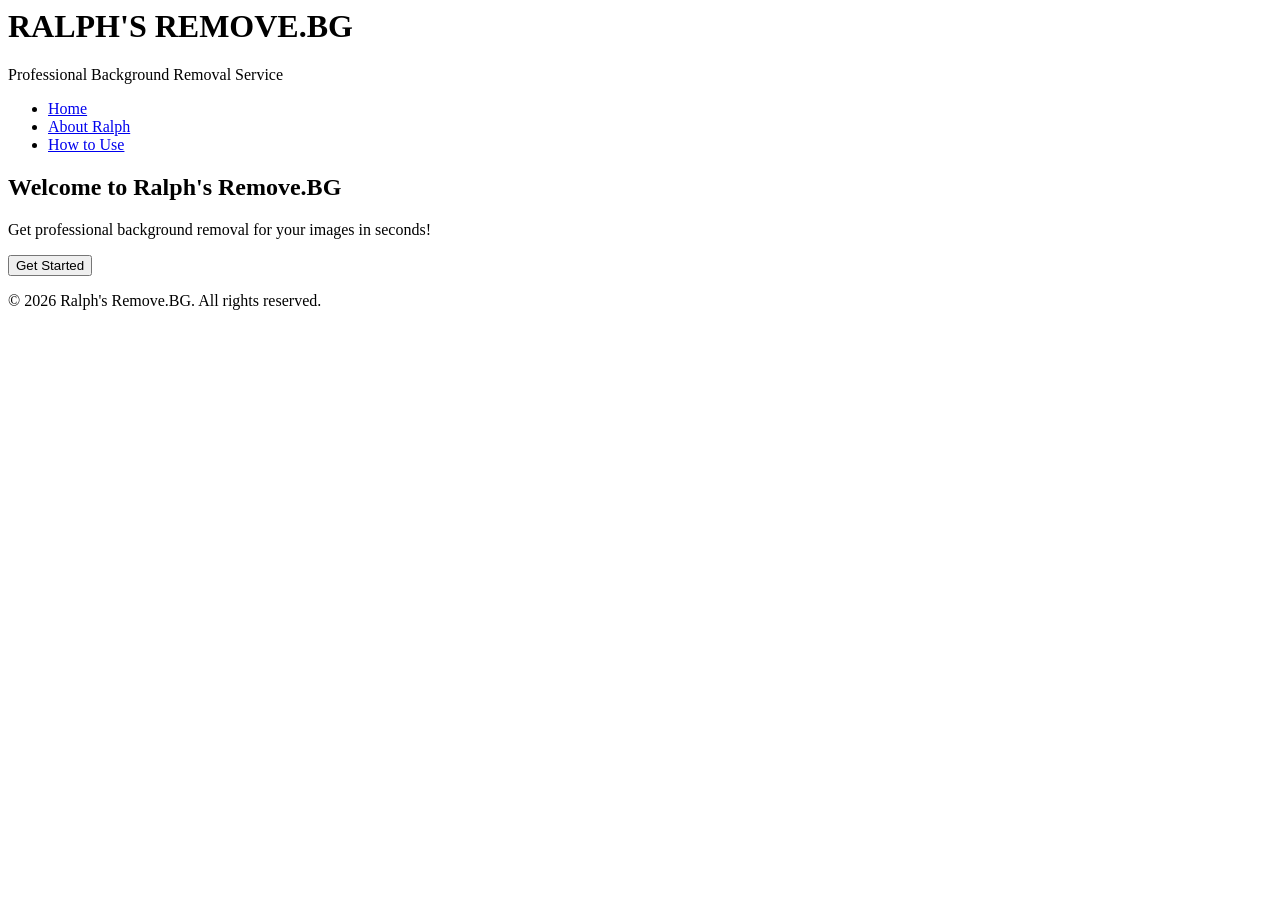
==== docs/index.html @ eb9e18e4 "Move index.html to docs folder for GitHub Pages" ====
<html lang="en">
<head>
    <meta charset="UTF-8">
    <meta name="viewport" content="width=device-width, initial-scale=1.0">
    <title>RALPH'S REMOVE.BG WEBSITE</title>
    <link rel="stylesheet" href="styles.css">
    <script src="script.js" defer></script>
</head>
<body>
    <div class="container">
        <header>
            <h1>RALPH'S REMOVE.BG</h1>
            <p>Professional Background Removal Service</p>
        </header>
        
        <nav>
            <ul>
                <li><a href="#home">Home</a></li>
                <li><a href="about-ralph.html">About Ralph</a></li>
                <li><a href="how-to-use.html">How to Use</a></li>
            </ul>
        </nav>
        
        <main>
            <section id="home">
                <h2>Welcome to Ralph's Remove.BG</h2>
                <p>Get professional background removal for your images in seconds!</p>
                <button class="cta-btn">Get Started</button>
            </section>
        </main>
        
        <footer>
            <p>&copy; 2026 Ralph's Remove.BG. All rights reserved.</p>
        </footer>
    </div>
</body>
</html>
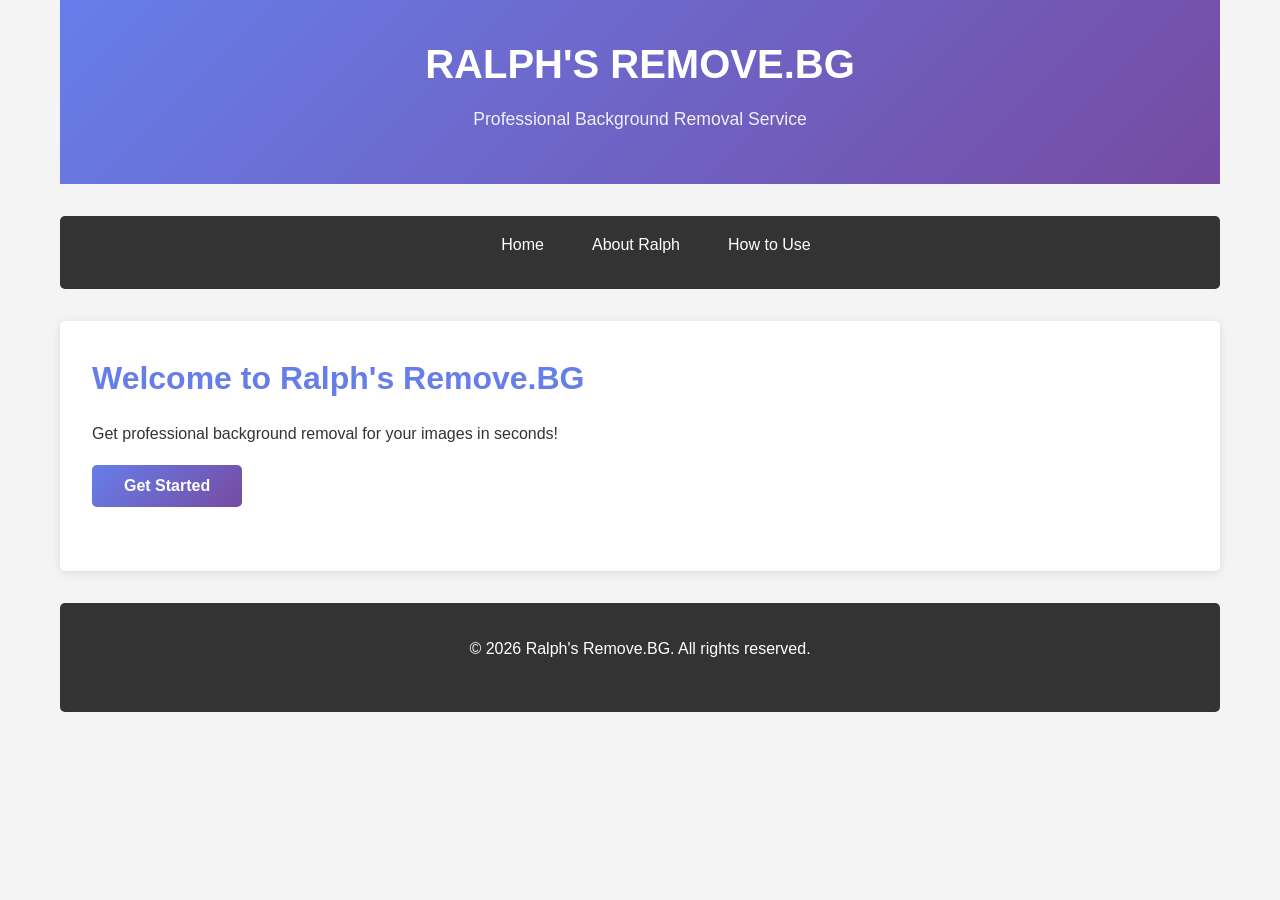
==== commit d9d950a8: "Fix index.html - add DOCTYPE declaration and remove script reference" ====
--- a/docs/index.html
+++ b/docs/index.html
@@ -1,10 +1,10 @@
+<!DOCTYPE html>
 <html lang="en">
 <head>
     <meta charset="UTF-8">
     <meta name="viewport" content="width=device-width, initial-scale=1.0">
     <title>RALPH'S REMOVE.BG WEBSITE</title>
     <link rel="stylesheet" href="styles.css">
-    <script src="script.js" defer></script>
 </head>
 <body>
     <div class="container">
@@ -15,7 +15,7 @@
         
         <nav>
             <ul>
-                <li><a href="#home">Home</a></li>
+                <li><a href="index.html">Home</a></li>
                 <li><a href="about-ralph.html">About Ralph</a></li>
                 <li><a href="how-to-use.html">How to Use</a></li>
             </ul>
--- a/docs/styles.css
+++ b/docs/styles.css
@@ -0,0 +1,149 @@
+* {
+    margin: 0;
+    padding: 0;
+    box-sizing: border-box;
+}
+
+body {
+    font-family: 'Segoe UI', Tahoma, Geneva, Verdana, sans-serif;
+    line-height: 1.6;
+    color: #333;
+    background-color: #f4f4f4;
+}
+
+.container {
+    max-width: 1200px;
+    margin: 0 auto;
+    padding: 0 20px;
+}
+
+header {
+    background: linear-gradient(135deg, #667eea 0%, #764ba2 100%);
+    color: white;
+    text-align: center;
+    padding: 2rem 0;
+    margin-bottom: 2rem;
+}
+
+header h1 {
+    font-size: 2.5rem;
+    margin-bottom: 0.5rem;
+}
+
+header p {
+    font-size: 1.1rem;
+    opacity: 0.9;
+}
+
+nav {
+    background-color: #333;
+    margin-bottom: 2rem;
+    border-radius: 5px;
+    overflow: hidden;
+}
+
+nav ul {
+    list-style: none;
+    display: flex;
+    justify-content: center;
+    flex-wrap: wrap;
+}
+
+nav ul li {
+    margin: 0;
+}
+
+nav ul li a {
+    display: block;
+    color: white;
+    text-decoration: none;
+    padding: 1rem 1.5rem;
+    transition: background-color 0.3s;
+}
+
+nav ul li a:hover {
+    background-color: #667eea;
+}
+
+main {
+    background-color: white;
+    padding: 2rem;
+    border-radius: 5px;
+    box-shadow: 0 2px 10px rgba(0, 0, 0, 0.1);
+    margin-bottom: 2rem;
+}
+
+section {
+    margin-bottom: 2rem;
+}
+
+h2 {
+    color: #667eea;
+    margin-bottom: 1rem;
+    font-size: 2rem;
+}
+
+h3 {
+    color: #764ba2;
+    margin-top: 1.5rem;
+    margin-bottom: 0.5rem;
+    font-size: 1.3rem;
+}
+
+p {
+    margin-bottom: 1rem;
+    line-height: 1.8;
+}
+
+ul {
+    margin-left: 2rem;
+    margin-bottom: 1rem;
+}
+
+ul li {
+    margin-bottom: 0.5rem;
+}
+
+.cta-btn {
+    background: linear-gradient(135deg, #667eea 0%, #764ba2 100%);
+    color: white;
+    padding: 0.75rem 2rem;
+    border: none;
+    border-radius: 5px;
+    cursor: pointer;
+    font-size: 1rem;
+    font-weight: bold;
+    transition: transform 0.3s, box-shadow 0.3s;
+}
+
+.cta-btn:hover {
+    transform: translateY(-2px);
+    box-shadow: 0 5px 15px rgba(102, 126, 234, 0.4);
+}
+
+footer {
+    background-color: #333;
+    color: white;
+    text-align: center;
+    padding: 2rem;
+    margin-top: 2rem;
+    border-radius: 5px;
+}
+
+@media (max-width: 768px) {
+    header h1 {
+        font-size: 1.5rem;
+    }
+    
+    nav ul {
+        flex-direction: column;
+    }
+    
+    nav ul li a {
+        text-align: center;
+    }
+    
+    main {
+        padding: 1rem;
+    }
+}
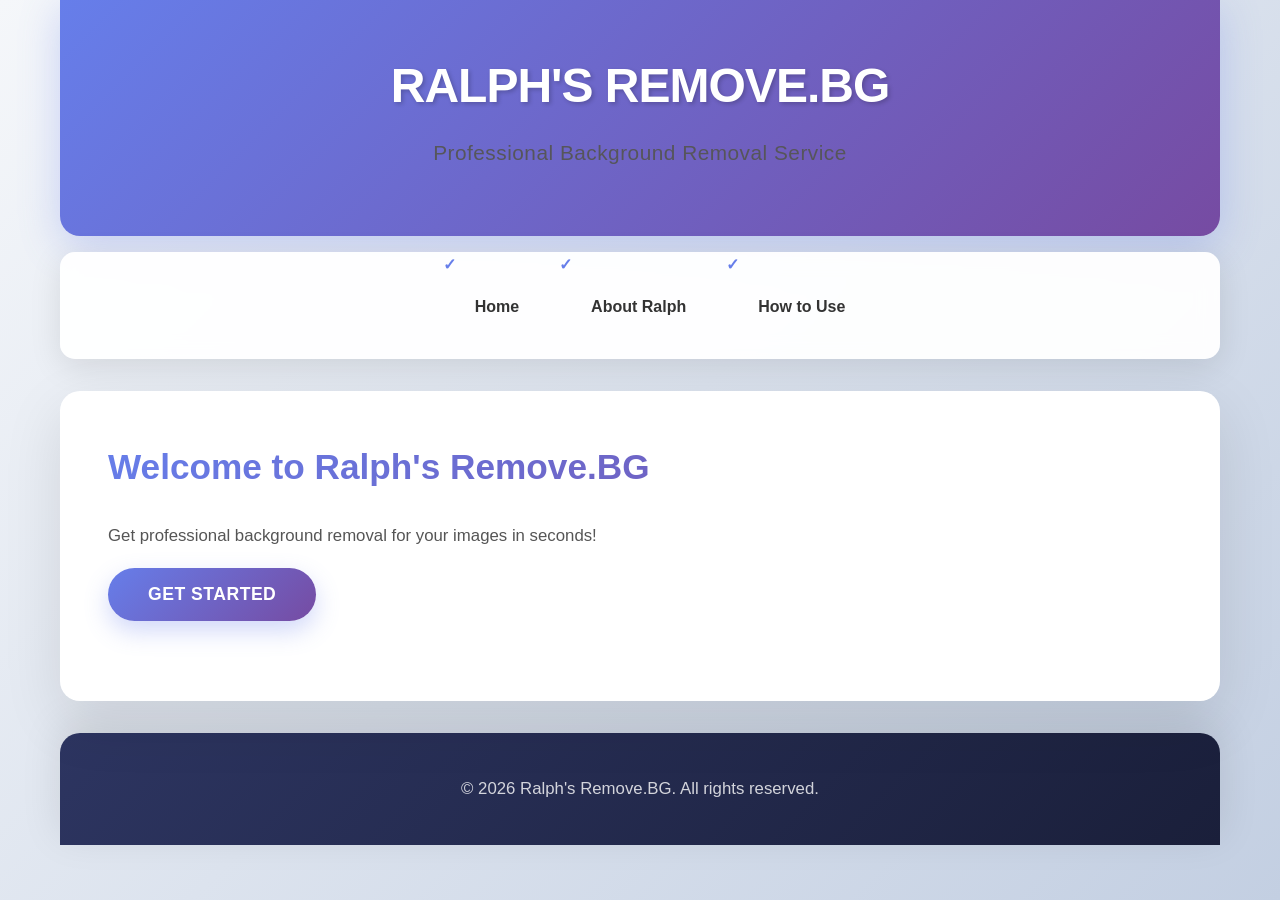
==== commit b7fc002d: "Add cache-buster to force CSS reload" ====
--- a/docs/index.html
+++ b/docs/index.html
@@ -3,8 +3,11 @@
 <head>
     <meta charset="UTF-8">
     <meta name="viewport" content="width=device-width, initial-scale=1.0">
+    <meta http-equiv="Cache-Control" content="no-cache, no-store, must-revalidate">
+    <meta http-equiv="Pragma" content="no-cache">
+    <meta http-equiv="Expires" content="0">
     <title>RALPH'S REMOVE.BG WEBSITE</title>
-    <link rel="stylesheet" href="styles.css">
+    <link rel="stylesheet" href="styles.css?v=2">
 </head>
 <body>
     <div class="container">
--- a/docs/styles.css
+++ b/docs/styles.css
@@ -5,10 +5,11 @@
 }
 
 body {
-    font-family: 'Segoe UI', Tahoma, Geneva, Verdana, sans-serif;
+    font-family: 'Poppins', 'Segoe UI', Tahoma, Geneva, Verdana, sans-serif;
     line-height: 1.6;
     color: #333;
-    background-color: #f4f4f4;
+    background: linear-gradient(135deg, #f5f7fa 0%, #c3cfe2 100%);
+    min-height: 100vh;
 }
 
 .container {
@@ -17,29 +18,52 @@
     padding: 0 20px;
 }
 
+/* HEADER STYLING */
 header {
     background: linear-gradient(135deg, #667eea 0%, #764ba2 100%);
     color: white;
     text-align: center;
-    padding: 2rem 0;
+    padding: 3rem 0;
+    margin-bottom: 1rem;
+    border-radius: 0 0 20px 20px;
+    box-shadow: 0 10px 40px rgba(102, 126, 234, 0.3);
+    animation: slideDown 0.6s ease-out;
+}
+
+@keyframes slideDown {
+    from {
+        opacity: 0;
+        transform: translateY(-30px);
+    }
+    to {
+        opacity: 1;
+        transform: translateY(0);
+    }
+}
+
+header h1 {
+    font-size: 3rem;
+    margin-bottom: 0.5rem;
+    font-weight: 800;
+    letter-spacing: -1px;
+    text-shadow: 2px 2px 4px rgba(0, 0, 0, 0.2);
+}
+
+header p {
+    font-size: 1.3rem;
+    opacity: 0.95;
+    font-weight: 300;
+    letter-spacing: 0.5px;
+}
+
+/* NAVIGATION STYLING */
+nav {
+    background: rgba(255, 255, 255, 0.95);
     margin-bottom: 2rem;
-}
-
-header h1 {
-    font-size: 2.5rem;
-    margin-bottom: 0.5rem;
-}
-
-header p {
-    font-size: 1.1rem;
-    opacity: 0.9;
-}
-
-nav {
-    background-color: #333;
-    margin-bottom: 2rem;
-    border-radius: 5px;
+    border-radius: 15px;
     overflow: hidden;
+    box-shadow: 0 8px 32px rgba(0, 0, 0, 0.1);
+    backdrop-filter: blur(10px);
 }
 
 nav ul {
@@ -55,22 +79,54 @@
 
 nav ul li a {
     display: block;
-    color: white;
+    color: #333;
     text-decoration: none;
-    padding: 1rem 1.5rem;
-    transition: background-color 0.3s;
+    padding: 1rem 2rem;
+    transition: all 0.3s ease;
+    font-weight: 600;
+    position: relative;
+    overflow: hidden;
+}
+
+nav ul li a::before {
+    content: '';
+    position: absolute;
+    top: 0;
+    left: -100%;
+    width: 100%;
+    height: 100%;
+    background: linear-gradient(135deg, #667eea 0%, #764ba2 100%);
+    z-index: -1;
+    transition: left 0.3s ease;
 }
 
 nav ul li a:hover {
-    background-color: #667eea;
-}
-
+    color: white;
+}
+
+nav ul li a:hover::before {
+    left: 0;
+}
+
+/* MAIN CONTENT */
 main {
-    background-color: white;
-    padding: 2rem;
-    border-radius: 5px;
-    box-shadow: 0 2px 10px rgba(0, 0, 0, 0.1);
+    background: white;
+    padding: 3rem;
+    border-radius: 20px;
+    box-shadow: 0 20px 60px rgba(0, 0, 0, 0.1);
     margin-bottom: 2rem;
+    animation: fadeInUp 0.8s ease-out 0.2s both;
+}
+
+@keyframes fadeInUp {
+    from {
+        opacity: 0;
+        transform: translateY(30px);
+    }
+    to {
+        opacity: 1;
+        transform: translateY(0);
+    }
 }
 
 section {
@@ -78,61 +134,100 @@
 }
 
 h2 {
-    color: #667eea;
-    margin-bottom: 1rem;
-    font-size: 2rem;
+    background: linear-gradient(135deg, #667eea 0%, #764ba2 100%);
+    -webkit-background-clip: text;
+    -webkit-text-fill-color: transparent;
+    background-clip: text;
+    margin-bottom: 1.5rem;
+    font-size: 2.2rem;
+    font-weight: 700;
 }
 
 h3 {
     color: #764ba2;
-    margin-top: 1.5rem;
-    margin-bottom: 0.5rem;
-    font-size: 1.3rem;
+    margin-top: 1.8rem;
+    margin-bottom: 0.8rem;
+    font-size: 1.4rem;
+    font-weight: 600;
+    border-left: 4px solid #667eea;
+    padding-left: 1rem;
 }
 
 p {
     margin-bottom: 1rem;
-    line-height: 1.8;
+    line-height: 1.9;
+    color: #555;
+    font-size: 1.05rem;
 }
 
 ul {
     margin-left: 2rem;
-    margin-bottom: 1rem;
+    margin-bottom: 1.5rem;
 }
 
 ul li {
-    margin-bottom: 0.5rem;
-}
-
+    margin-bottom: 0.8rem;
+    color: #555;
+    position: relative;
+    padding-left: 0.5rem;
+}
+
+ul li::before {
+    content: '✓';
+    color: #667eea;
+    font-weight: bold;
+    margin-right: 0.8rem;
+}
+
+/* BUTTON STYLING */
 .cta-btn {
     background: linear-gradient(135deg, #667eea 0%, #764ba2 100%);
     color: white;
-    padding: 0.75rem 2rem;
+    padding: 1rem 2.5rem;
     border: none;
-    border-radius: 5px;
+    border-radius: 50px;
     cursor: pointer;
-    font-size: 1rem;
-    font-weight: bold;
-    transition: transform 0.3s, box-shadow 0.3s;
+    font-size: 1.1rem;
+    font-weight: 700;
+    transition: all 0.3s ease;
+    box-shadow: 0 10px 25px rgba(102, 126, 234, 0.3);
+    text-transform: uppercase;
+    letter-spacing: 0.5px;
 }
 
 .cta-btn:hover {
-    transform: translateY(-2px);
-    box-shadow: 0 5px 15px rgba(102, 126, 234, 0.4);
-}
-
+    transform: translateY(-3px);
+    box-shadow: 0 15px 40px rgba(102, 126, 234, 0.5);
+}
+
+.cta-btn:active {
+    transform: translateY(-1px);
+}
+
+/* FOOTER STYLING */
 footer {
-    background-color: #333;
+    background: linear-gradient(135deg, #2d3561 0%, #1a1f3a 100%);
     color: white;
     text-align: center;
-    padding: 2rem;
+    padding: 2.5rem;
     margin-top: 2rem;
-    border-radius: 5px;
-}
-
+    border-radius: 20px 20px 0 0;
+    box-shadow: 0 -10px 40px rgba(0, 0, 0, 0.1);
+}
+
+footer p {
+    color: rgba(255, 255, 255, 0.8);
+    margin: 0;
+}
+
+/* RESPONSIVE DESIGN */
 @media (max-width: 768px) {
     header h1 {
-        font-size: 1.5rem;
+        font-size: 1.8rem;
+    }
+    
+    header p {
+        font-size: 1rem;
     }
     
     nav ul {
@@ -141,9 +236,60 @@
     
     nav ul li a {
         text-align: center;
+        padding: 0.8rem 1rem;
+    }
+    
+    main {
+        padding: 1.5rem;
+    }
+    
+    h2 {
+        font-size: 1.6rem;
+    }
+    
+    h3 {
+        font-size: 1.1rem;
+    }
+    
+    .cta-btn {
+        padding: 0.8rem 2rem;
+        font-size: 0.95rem;
+    }
+}
+
+@media (max-width: 480px) {
+    header h1 {
+        font-size: 1.4rem;
+    }
+    
+    header {
+        padding: 2rem 0;
     }
     
     main {
         padding: 1rem;
     }
-}
+    
+    nav ul li a {
+        padding: 0.6rem 0.8rem;
+        font-size: 0.9rem;
+    }
+}
+
+/* SCROLLBAR STYLING */
+::-webkit-scrollbar {
+    width: 10px;
+}
+
+::-webkit-scrollbar-track {
+    background: #f1f1f1;
+}
+
+::-webkit-scrollbar-thumb {
+    background: linear-gradient(135deg, #667eea 0%, #764ba2 100%);
+    border-radius: 5px;
+}
+
+::-webkit-scrollbar-thumb:hover {
+    background: #667eea;
+}
